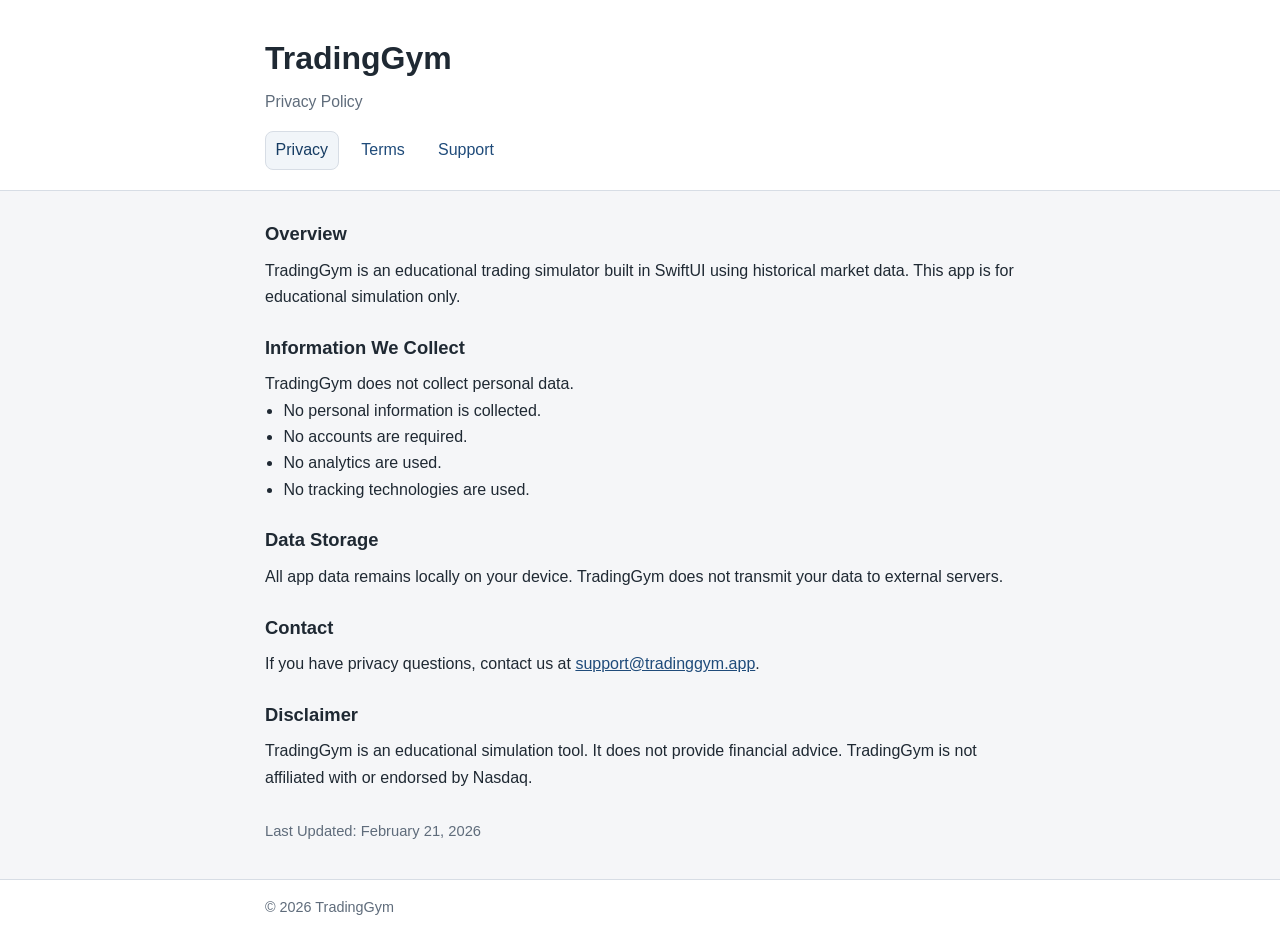
==== index.html @ d72c4ff8 "Add TradingGym legal site (privacy, terms, support)" ====
<!doctype html>
<html lang="en">
  <head>
    <meta charset="UTF-8" />
    <meta name="viewport" content="width=device-width, initial-scale=1.0" />
    <title>TradingGym Privacy Policy</title>
    <link rel="stylesheet" href="styles.css" />
  </head>
  <body>
    <header class="site-header">
      <div class="container">
        <h1>TradingGym</h1>
        <p class="subtitle">Privacy Policy</p>
        <nav aria-label="Primary">
          <a href="index.html" aria-current="page">Privacy</a>
          <a href="terms.html">Terms</a>
          <a href="support.html">Support</a>
        </nav>
      </div>
    </header>

    <main class="container" id="main-content">
      <section>
        <h2>Overview</h2>
        <p>
          TradingGym is an educational trading simulator built in SwiftUI using historical market data.
          This app is for educational simulation only.
        </p>
      </section>

      <section>
        <h2>Information We Collect</h2>
        <p>TradingGym does not collect personal data.</p>
        <ul>
          <li>No personal information is collected.</li>
          <li>No accounts are required.</li>
          <li>No analytics are used.</li>
          <li>No tracking technologies are used.</li>
        </ul>
      </section>

      <section>
        <h2>Data Storage</h2>
        <p>
          All app data remains locally on your device. TradingGym does not transmit your data to external servers.
        </p>
      </section>

      <section>
        <h2>Contact</h2>
        <p>
          If you have privacy questions, contact us at
          <a href="mailto:support@tradinggym.app">support@tradinggym.app</a>.
        </p>
      </section>

      <section>
        <h2>Disclaimer</h2>
        <p>
          TradingGym is an educational simulation tool. It does not provide financial advice.
          TradingGym is not affiliated with or endorsed by Nasdaq.
        </p>
      </section>

      <p class="meta">Last Updated: February 21, 2026</p>
    </main>

    <footer class="site-footer">
      <div class="container">
        <p>&copy; 2026 TradingGym</p>
      </div>
    </footer>
  </body>
</html>
---- styles.css ----
:root {
  --bg: #f5f6f8;
  --surface: #ffffff;
  --text: #1f2933;
  --muted: #5f6c7b;
  --line: #d7dde5;
  --accent: #1f4b7a;
}

* {
  box-sizing: border-box;
}

body {
  margin: 0;
  font-family: "Segoe UI", "Helvetica Neue", Helvetica, Arial, sans-serif;
  line-height: 1.65;
  color: var(--text);
  background: var(--bg);
}

.container {
  width: min(100% - 2rem, 750px);
  margin-inline: auto;
}

.site-header {
  background: var(--surface);
  border-bottom: 1px solid var(--line);
  padding: 2rem 0 1.25rem;
}

h1 {
  margin: 0;
  font-size: clamp(1.5rem, 2vw + 1rem, 2rem);
}

.subtitle {
  margin: 0.25rem 0 1rem;
  color: var(--muted);
  font-size: 0.98rem;
}

nav {
  display: flex;
  flex-wrap: wrap;
  gap: 0.75rem;
}

nav a {
  text-decoration: none;
  color: var(--accent);
  border: 1px solid transparent;
  border-radius: 0.5rem;
  padding: 0.35rem 0.6rem;
}

nav a[aria-current="page"] {
  border-color: var(--line);
  background: #f1f5f9;
  color: #163c63;
}

main {
  padding: 1.75rem 0 2.25rem;
}

section + section {
  margin-top: 1.4rem;
}

h2 {
  margin: 0 0 0.5rem;
  font-size: 1.15rem;
}

p,
ul {
  margin: 0;
}

ul {
  padding-left: 1.15rem;
}

a {
  color: var(--accent);
}

.meta {
  margin-top: 1.75rem;
  color: var(--muted);
  font-size: 0.92rem;
}

.site-footer {
  border-top: 1px solid var(--line);
  background: var(--surface);
}

.site-footer .container {
  padding: 1rem 0;
}

.site-footer p {
  color: var(--muted);
  font-size: 0.9rem;
}

@media (max-width: 600px) {
  .site-header {
    padding-top: 1.5rem;
  }

  nav a {
    padding: 0.3rem 0.5rem;
  }
}
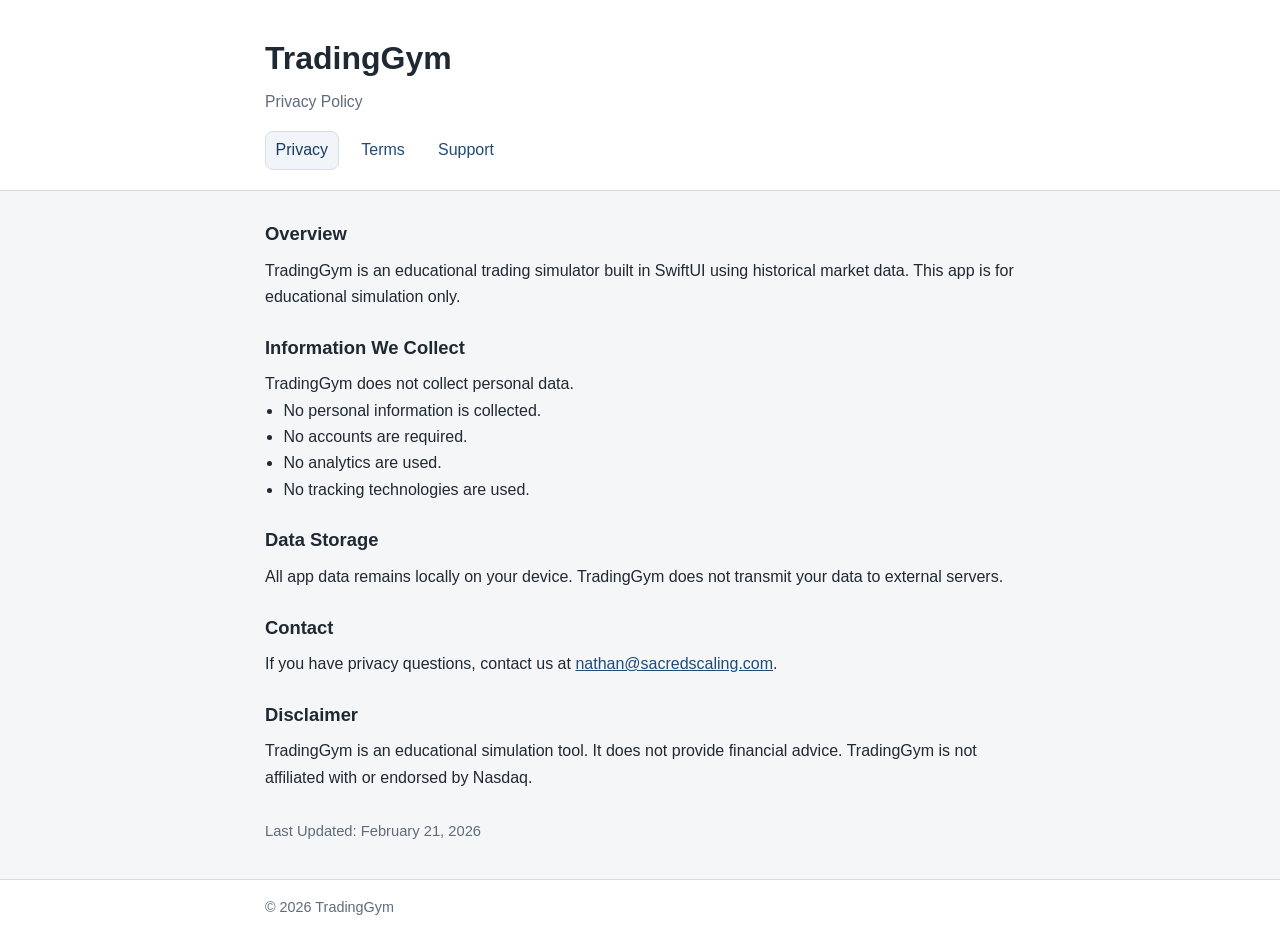
==== commit 2e54ffad: "Update support email to nathan@sacredscaling.com" ====
--- a/index.html
+++ b/index.html
@@ -50,7 +50,7 @@
         <h2>Contact</h2>
         <p>
           If you have privacy questions, contact us at
-          <a href="mailto:support@tradinggym.app">support@tradinggym.app</a>.
+          <a href="mailto:nathan@sacredscaling.com">nathan@sacredscaling.com</a>.
         </p>
       </section>
 
